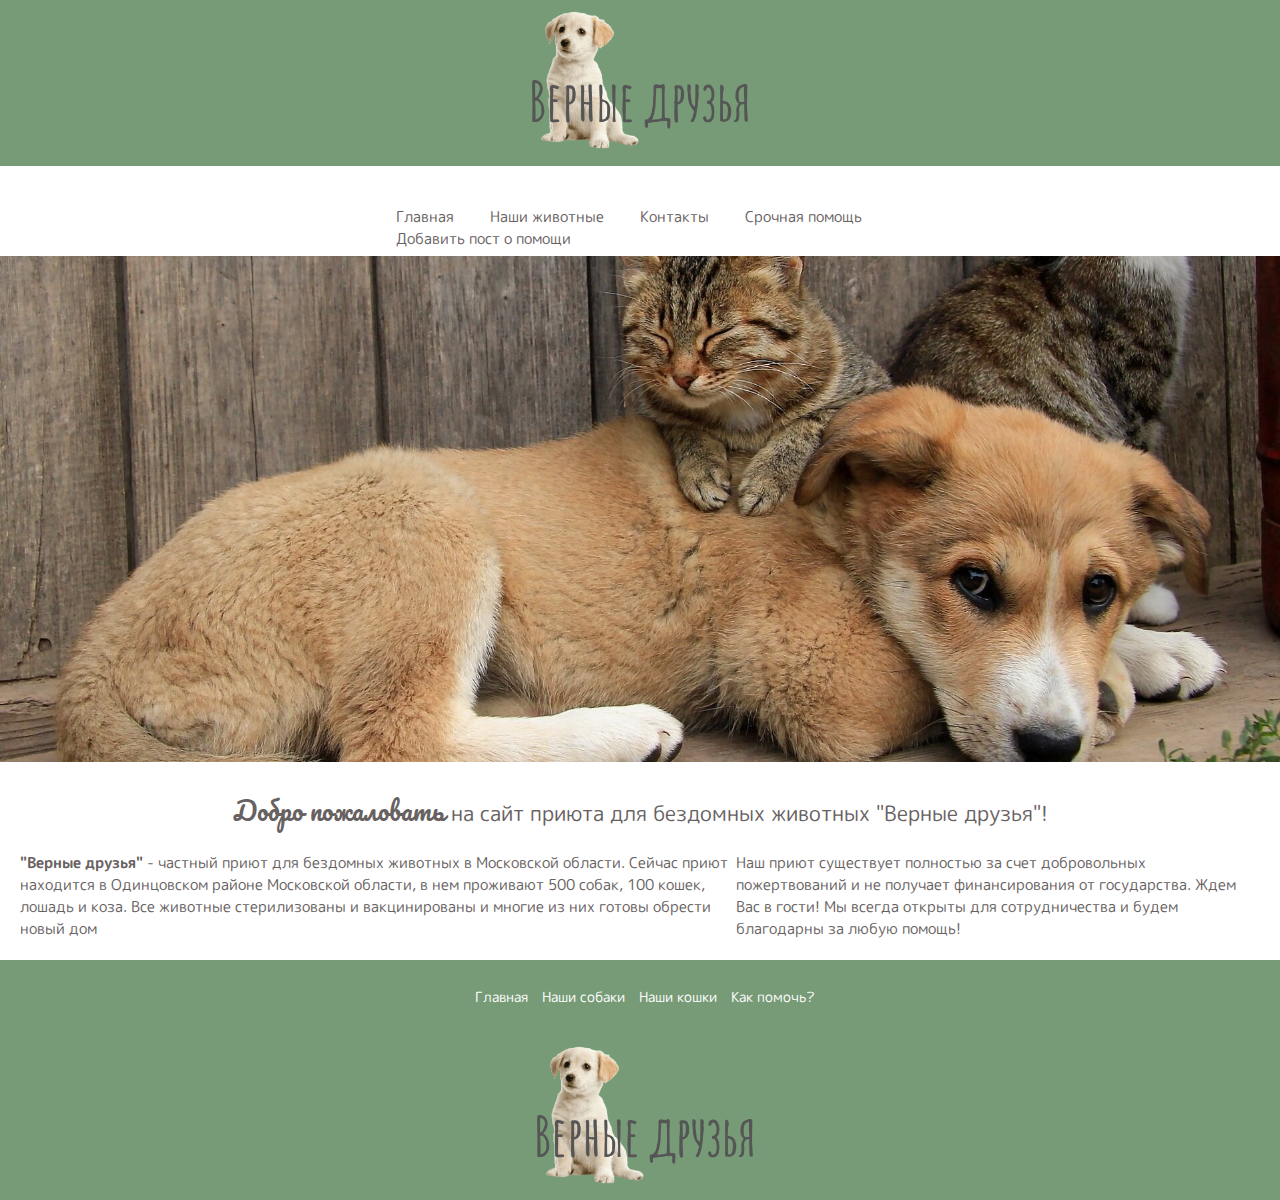
==== src/main/resources/static/index.html @ 5ac3428b "first commit" ====
<!DOCTYPE html>
<html>
<head>
    <meta charset="utf-8">
    <link rel="shortcut icon" href="img/fav.png">
    <link rel="stylesheet" href="css/style.css">
    <script src="js/script.js"></script>
    <link rel="preconnect" href="https://fonts.googleapis.com">
    <link rel="preconnect" href="https://fonts.gstatic.com" crossorigin>
    <link href="https://fonts.googleapis.com/css2?family=M+PLUS+Rounded+1c&family=Pacifico&display=swap" rel="stylesheet">
    <title>Верные друзья</title>
</head>
<body>
<header>
    <div class="logo">
        <a href="index.html"><img class="logoo" src="img/logo.png" height="150"  alt="не найдено"></a>
    </div>
</header>
<nav>
    <div class="topnav" id="myTopnav">
        <a href="/">Главная</a>
        <a href="/pets">Наши животные</a>
        <a href="/contacts">Контакты</a>
        <a href="/help">Срочная помощь</a>
        <a href="/help/add">Добавить пост о помощи</a>
        <a id ="menu" href="#" class="icon">&#9776;</a>
    </div>
</nav>
<main>
    <img src="img/main.jpeg" alt="не найдено" class="mw-100">
    <div class="greeting"><p><mark class="num1">Добро пожаловать</mark> на сайт приюта для бездомных животных "Верные друзья"!</p></div>
    <div class="meeting">
        <p><mark class="num2">"Верные друзья"</mark> - частный приют для бездомных животных в Московской области. Сейчас приют находится в Одинцовском районе Московской области, в нем проживают 500 собак, 100 кошек, лошадь и коза. Все животные стерилизованы и вакцинированы и многие из них готовы обрести новый дом</p>
        <p>Наш приют существует полностью за счет добровольных пожертвований и не получает финансирования от государства.  Ждем Вас в гости! Мы всегда открыты для сотрудничества  и будем благодарны за любую помощь! </p></div>
</main>
<footer>
    <nav>
        <a href="index.html">Главная</a>
        <a href="dogs.html">Наши собаки</a>
        <a href="cats.html">Наши кошки</a>
        <a href="help.html">Как помочь?</a>
    </nav>
    <div class="logo">
        <a href="index.html"><img class="logoo" src="img/logo.png" height="150" alt="нет"></a>
    </div>
</footer>
</body>
</html>
---- src/main/resources/static/css/style.css ----
* {
    margin: 0;
    padding: 0;
}

body {
    font-family: 'M PLUS Rounded 1c', sans-serif;
}


.num1 {
    font-family: 'Pacifico', cursive;
    background-color: #fff;
    font-size: 25px;
    color:rgb(103, 97, 97);

}

.greeting {
    font-size: 21px;
    margin: 20px;
    display: flex;
    justify-content: center;
    color:rgb(103, 97, 97);
    font-family: 'M PLUS Rounded 1c', sans-serif;
    max-width: 100%;
    

}

.num2 {
    font-family: 'M PLUS Rounded 1c', sans-serif;
    background-color: #fff;
    font-size: 15px;
    color:rgb(103, 97, 97);
    font-weight: bold;
}

.meeting {

    font-size: 15px;
    margin: 20px;
    display: flex;
    justify-content: center;
    color:rgb(103, 97, 97);
    font-family: 'M PLUS Rounded 1c', sans-serif;
    max-width: 100%;
    border-color:rgb(103, 97, 97);
    max-width: 100%;
    
}


a {
    text-decoration:none;
}

.logo {
    background: rgb(118, 155, 118);
    width: 100%;
    display: flex;
    justify-content: center;
}

.logo {
    padding: 5px;
    max-width: 100%;
    box-sizing: border-box;
}

nav {
    margin: auto;
    width: 520px;
    height: 50px;
}

.topnav {
    background-color: #fff;
    font-size: 14px ;
    margin-top: 40px;
}

.topnav a{
    color: rgb(103, 97, 97);
    text-align: center;
    padding: 14px 16px;
    font-size: 15px;
}

.topnav a:hover{
    border-bottom: 1.5px solid rgb(103, 97, 97);   
}

.topnav .icon{
    display:none;
}

.mw-100{
    max-width: 100%;
}

footer{
    width: 100%;
    height:auto;
    background:rgb(118, 155, 118);
    margin: 0 auto;
    text-align: center;
    padding-top: 25px;
}

footer a{
    color: white;
    font-size: 14px;
    margin-left: 10px;
}

footer nav a:hover{
    border-bottom: 1px solid white;
}

.advantages_conteiner{
    display: flex;
    justify-content: center;

}

.advantages{
    padding-top: 40px;
    padding-bottom: 40px;
    width: 70%;
    display: flex;
    justify-content: space-between;
    text-align: center;
    color:rgb(103, 97, 97);
    font-family: 'M PLUS Rounded 1c', sans-serif;
    flex-wrap: wrap;

}

.advantages_item{
    width: 30%;
    padding-top: 20px;
}

@media screen and (max-width: 768px){
    .topnav a:not(:first-child) {
        display:none;
    }

    .topnav a.icon{
        float: right;
        margin-top: -17px;
        display: block;
        color:rgb(103, 97, 97);
    }

    nav{
        width: 100%;
        height: 100px;
    }

    .topnav.responsive {
        position: relative;
    }

    .topnav.responsive a.icon{
        position: absolute;
        right: 0;
        top: 0;
    }

    .topnav.responsive a {
        float: none;
        display: block;
        text-align: left;

    }

    .advantages_item{
        width: 45%;
    }
}

@media screen and (max-width: 420px){
    .advantages{
        flex-direction: column;
    }

    .advantages_item{
        width:100%;
    }
}
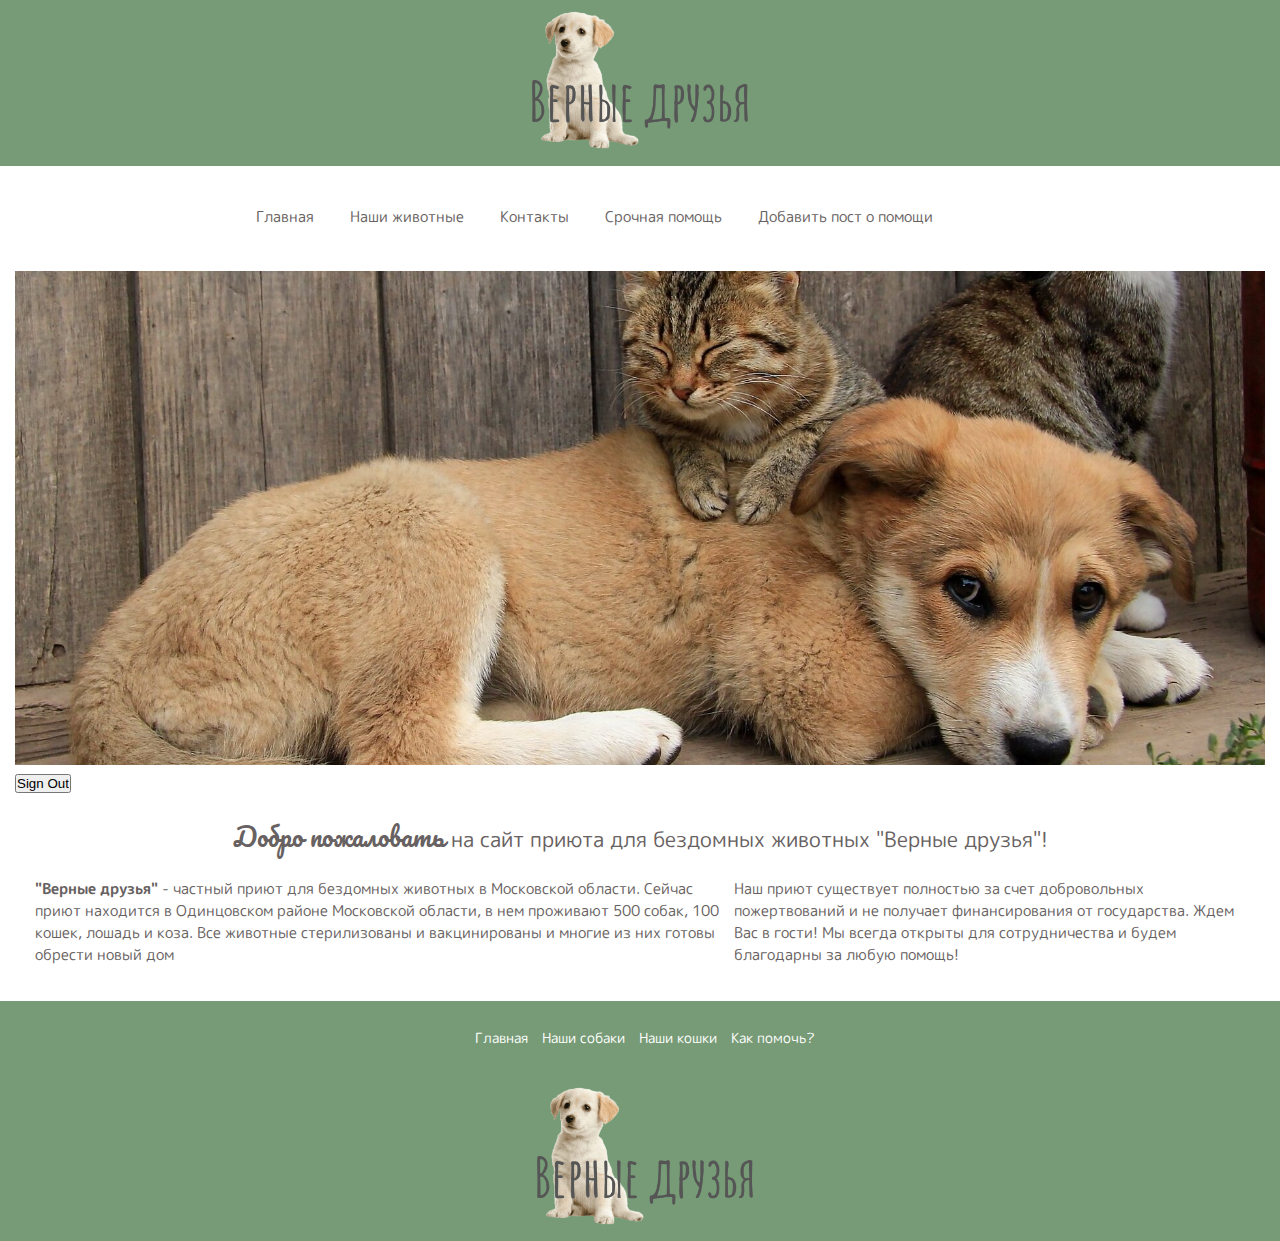
==== commit e74a8a4e: "Second commit" ====
--- a/src/main/resources/static/index.html
+++ b/src/main/resources/static/index.html
@@ -1,5 +1,5 @@
 <!DOCTYPE html>
-<html>
+<html xmlns:th="http://www.thymleaf.org">
 <head>
     <meta charset="utf-8">
     <link rel="shortcut icon" href="img/fav.png">
@@ -28,6 +28,9 @@
 </nav>
 <main>
     <img src="img/main.jpeg" alt="не найдено" class="mw-100">
+    <form th:action="@{/logout}" method="post">
+        <input type="submit" value="Sign Out"/>
+    </form>
     <div class="greeting"><p><mark class="num1">Добро пожаловать</mark> на сайт приюта для бездомных животных "Верные друзья"!</p></div>
     <div class="meeting">
         <p><mark class="num2">"Верные друзья"</mark> - частный приют для бездомных животных в Московской области. Сейчас приют находится в Одинцовском районе Московской области, в нем проживают 500 собак, 100 кошек, лошадь и коза. Все животные стерилизованы и вакцинированы и многие из них готовы обрести новый дом</p>
--- a/src/main/resources/static/css/style.css
+++ b/src/main/resources/static/css/style.css
@@ -70,7 +70,7 @@
 
 nav {
     margin: auto;
-    width: 520px;
+    width: 800px;
     height: 50px;
 }
 
@@ -142,6 +142,121 @@
     padding-top: 20px;
 }
 
+.publ {
+    width: 800px;
+    height: 100px;
+    border: 4px double green;
+    padding: 20px;
+    margin: auto;
+    color: grey;
+    font-family: 'M PLUS Rounded 1c', sans-serif;
+}
+
+.publ h3{
+    color: black;
+    font-family: 'M PLUS Rounded 1c', sans-serif;
+}
+
+.button {
+    background-color: #4CAF50;
+    border: none;
+    color: white;
+    text-align: center;
+    text-decoration: none;
+    padding: 10px;
+}
+
+.full h1{
+    color: grey;
+    font-family: 'M PLUS Rounded 1c', sans-serif;
+    font-size: 20px;
+}
+
+.full {
+        width: 800px;
+        height: 200px;
+        background-color: #d7d7d7;
+        padding: 20px;
+        margin: auto;
+        color: black;
+        font-family: 'M PLUS Rounded 1c', sans-serif;
+}
+
+main {
+   padding: 15px;
+}
+
+.e {
+    background-color: white;
+    color: black;
+    border: 2px solid #4CAF50;
+    margin: 5px;
+    font-size: 12px;
+    padding: 5px;
+    cursor: pointer;
+}
+
+.del {
+    background-color: white;
+    color: black;
+    border: 2px solid #4CAF50;
+    margin: 5px;
+    padding: 5px;
+    font-size: 12px;
+}
+
+.add {
+        font-family: 'M PLUS Rounded 1c', sans-serif;
+        width: 800px;
+        height: 360px;
+        background-color: #e9e9e9;
+        border-radius: 4px;
+        padding: 20px;
+        margin: auto;
+        color: black;
+        font-family: 'M PLUS Rounded 1c', sans-serif;
+}
+
+.add input {
+    width: 100%;
+    padding: 12px 20px;
+    margin: 8px 0;
+    box-sizing: border-box;
+}
+
+.add textarea {
+         width: 100%;
+         height: 150px;
+         padding: 12px 20px;
+         box-sizing: border-box;
+         border: 2px solid #ccc;
+         border-radius: 4px;
+         background-color: #f8f8f8;
+         resize: none;
+     }
+
+.add button {
+        background-color: #4CAF50;
+        border: none;
+        color: white;
+        padding: 16px 32px;
+        text-decoration: none;
+        margin: 4px 2px;
+        cursor: pointer;
+        width: 100%;
+}
+
+.add h2 {
+       text-align: center;
+       color: #3f3f3f;
+}
+
+.f {
+    border: 4px solid green;
+     padding: 5px;
+     margin: auto;
+}
+
 @media screen and (max-width: 768px){
     .topnav a:not(:first-child) {
         display:none;
